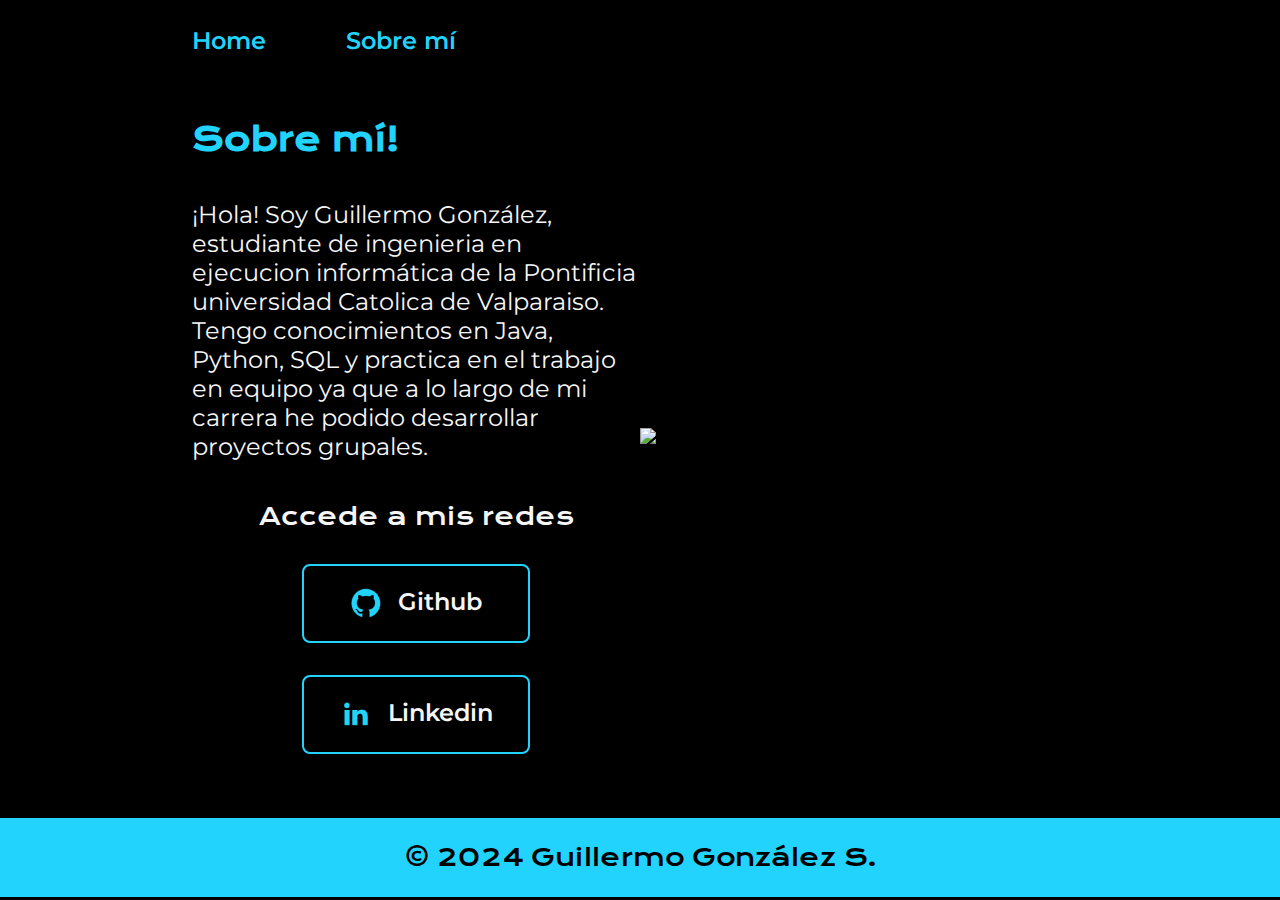
==== index.html @ 92fb8858 "Portafolio V1" ====
<!DOCTYPE html>
<html lang="es">
<head>
    <meta charset="UTF-8">
    <meta http-equiv="X-UA-Compatible" content="IE=edge">
    <meta name="viewport" content="width=device-width, initial-scale=1.0">
    <title>Mi Portafolio</title>
    <link rel="stylesheet" href="Css/styles.css">
</head>
<body>
    <header class="header">
        <nav class="header__menu">
            <a class="header__menu__link" href="index.html">Home</a>
            <a class="header__menu__link" href="about.html">Sobre mí</a>
        </nav>
    </header>

    <main class="presentacion">
        <section class="presentacion__contenido">
            <h1 class="presentacion__contenido__titulo">
                <strong class="titulo-destaque">Sobre mí!
                </strong></h1>
                <p class="presentacion__contenido__texto">¡Hola! Soy Guillermo González, estudiante de ingenieria en ejecucion informática de la Pontificia universidad Catolica de Valparaiso.
                    Tengo conocimientos en Java, Python, SQL y practica en el trabajo en equipo ya que a lo largo de mi carrera he podido desarrollar proyectos grupales.
                </p>
                <div class="presentacion__enlaces">
                    <h2 class="presentacion__enlaces__subtitulo">Accede a mis redes</h2>
                    <a class="presentacion__enlaces__link" href="https://github.com/GuilleGs">
                        <img src="./assets/github.png">
                        Github
                    </a>
                    <a class="presentacion__enlaces__link" href="https://www.linkedin.com/in/guillermo-gonzalez-s/
                    ">
                        <img src="./assets/linkedin.png">
                        Linkedin
                    </a>
                </div>
               
        </section>
            <img class="presentacion__imagen" src="./assets/Imagen.png" >
    </main>
    <footer class="footer">
        <p> &copy; 2024 Guillermo González S.</p>
    </footer>
</body>
</html>
---- Css/styles.css ----
@import url('https://fonts.googleapis.com/css2?family=Krona+One&family=Montserrat:wght@400;600&display=swap');


:root {
    --color-primaria: #000000;
    --color-secundaria: #F6F6F6;
    --color-terciaria: #22D4FD;
    --color-hover: #272727;

    --fuente-krona: 'Krona One', sans-serif;
    --fuente-montserrat: 'Montserrat', sans-serif;
}

* {
    padding: 0;
    margin:0;
}

body{
    box-sizing: border-box;
    background-color: var(--color-primaria);
    color: var(--color-secundaria);
}

.header{
    padding: 2% 0% 0% 15%;
}

.header__menu{
    display: flex;
    gap: 80px;
}
.header__menu__link{
    font-family: var(--fuente-montserrat);
    font-size: 1.5rem;
    font-weight: 600;
    color: var(--color-terciaria);
    text-decoration: none;

}



.presentacion {
    padding: 5% 15%;
    display: flex;
    align-items: center;
    justify-content: space-between;
}

.presentacion__contenido{
    width: 50%;
    display: flex;
    flex-direction: column;
    gap: 40px;
}


.presentacion__contenido__titulo{
    font-size: 2rem;
    font-family: var(--fuente-krona);
}

.titulo-destaque {
    color: var(--color-terciaria); ;
}

.presentacion__contenido__texto{
    font-size: 1.5rem;
    font-family: var(--fuente-montserrat);
}

.presentacion__enlaces{
    display: flex;
    flex-direction: column;
    justify-content: space-between;
    align-items: center;
    gap: 32px;
}

.presentacion__enlaces__subtitulo{
    font-family: var(--fuente-krona);
    font-weight: 400;
    font-size: 1.5rem;
}
.presentacion__enlaces__link{
      display: flex;
      justify-content: center;
      gap: 16px;
      border: 2px solid var(--color-terciaria);
      width: 50%;
      text-align: center;
      border-radius: 8px;
      font-size: 1.5rem;
      font-weight: 600;
      padding: 21.5px 0;
      text-decoration: none;
      color: var(--color-secundaria);
      font-family: var(--fuente-montserrat);
}

.presentacion__enlaces__link:hover{
    background-color: var(--color-hover);
}

.presentacion__imagen{
    width: 50%;
}

.footer{
    color:var(--color-primaria);
    background-color: var(--color-terciaria);
    padding: 24px;
    text-align: center;
    font-family: var(--fuente-krona);
    font-size: 1.5rem;
    font-weight: 400;
}

@media (max-width: 1200px) {

    .header{
         padding: 10%;  
    }
    .header__menu{
        justify-content: center;
    }
    .presentacion{
        flex-direction: column-reverse;
        padding: 5%;

    }

    .presentacion__contenido{
        width: auto;
    }
    
}
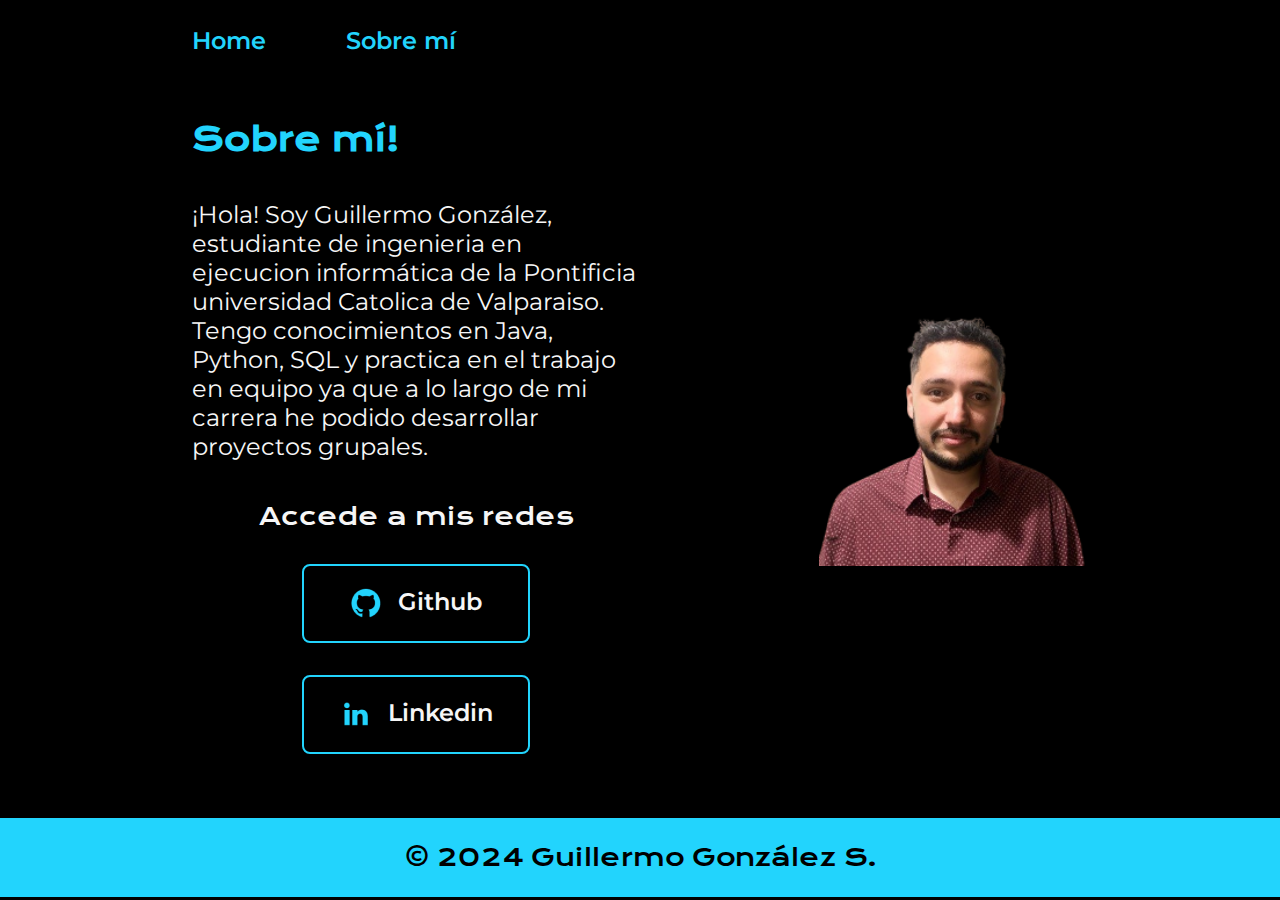
==== commit 95202061: "V.2" ====
--- a/index.html
+++ b/index.html
@@ -37,7 +37,7 @@
                 </div>
                
         </section>
-            <img class="presentacion__imagen" src="./assets/Imagen.png" >
+            <img class="presentacion__imagen" src="./assets/Imagen 1.jpg" >
     </main>
     <footer class="footer">
         <p> &copy; 2024 Guillermo González S.</p>
--- a/Css/styles.css
+++ b/Css/styles.css
@@ -104,6 +104,10 @@
 }
 
 .presentacion__imagen{
+    width: 30%;
+}
+
+.presentacion__imagen_sobre{
     width: 50%;
 }
 
